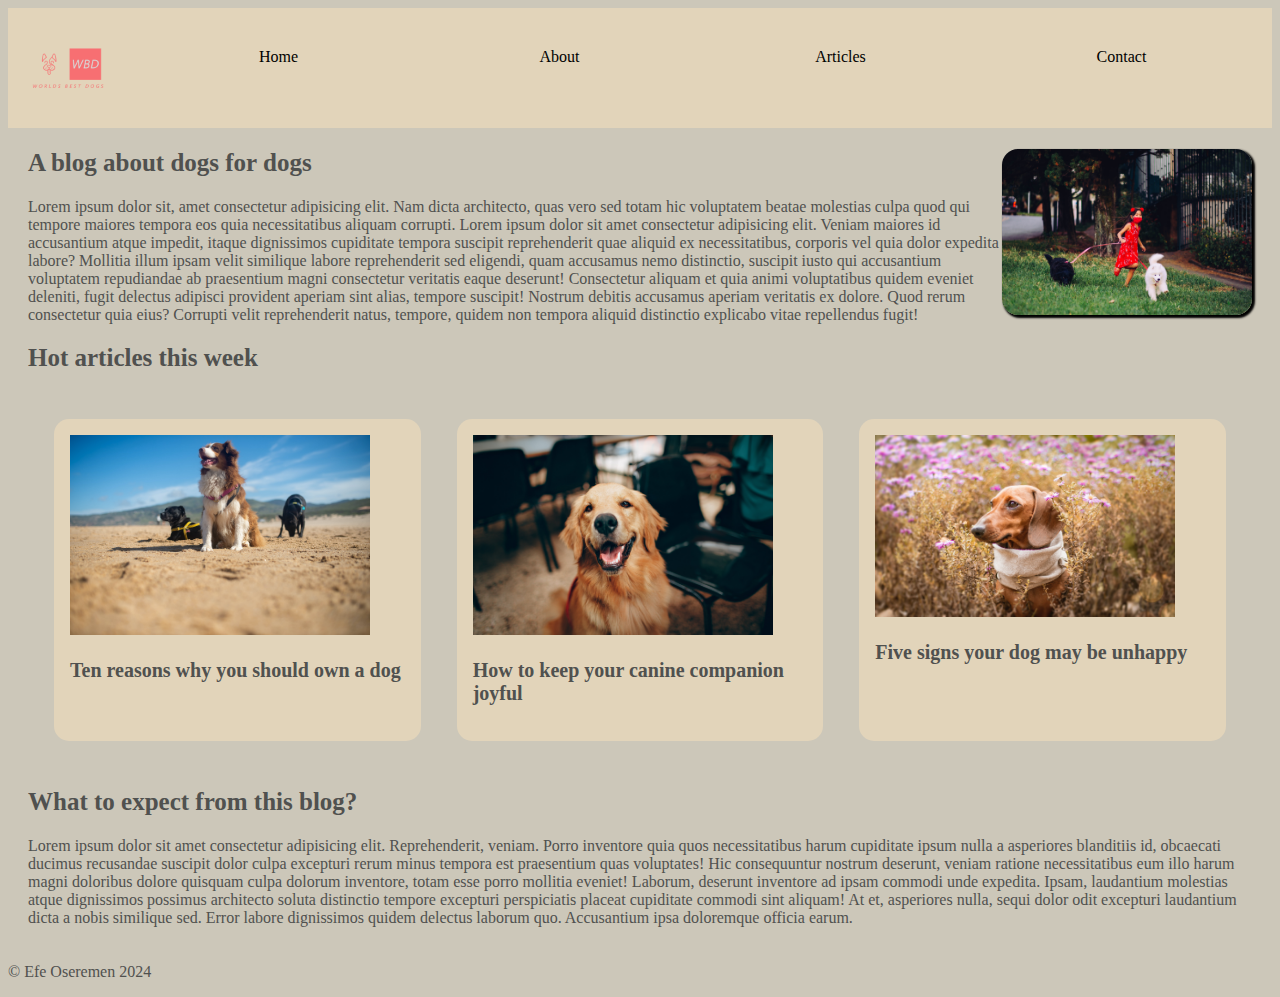
==== index.html @ 27143272 "frontend project" ====
<!DOCTYPE html>
<html lang="en">
<head>
    <meta charset="UTF-8">
    <meta name="viewport" content="width=device-width, initial-scale=1.0">
    <title>Worlds Best Dogs</title>
    <link rel="stylesheet" href="style.css">
</head>
<body>
    <header>
        <img src="img/logo.png" alt="logo">
        <nav>
            <ul>
                <li><a href="index.html">Home</a></li>
                <li><a href="about.html">About</a></li>
                <li><a href="#hot_articles">Articles</a></li>
                <li><a href="contact.html">Contact</a></li>
            </ul>
        </nav>
    </header>
     <!-- main layout -->
    <main>
        <div>
            <!-- first section -->
            <article id="first-section-article">
                <img src="img/pexels-helena-lopes-4453109.jpg" alt="girl with two dogs" class="girl-img">
                <h2> A blog about dogs for dogs</h2>
                <p>Lorem ipsum dolor sit, amet consectetur adipisicing elit. Nam dicta architecto, quas vero sed totam hic voluptatem beatae molestias culpa quod qui tempore maiores tempora eos quia necessitatibus aliquam corrupti. Lorem ipsum dolor sit amet consectetur adipisicing elit. Veniam maiores id accusantium atque impedit, itaque dignissimos cupiditate tempora suscipit reprehenderit quae aliquid ex necessitatibus, corporis vel quia dolor expedita labore? Mollitia illum ipsam velit similique labore reprehenderit sed eligendi, quam accusamus nemo distinctio, suscipit iusto qui accusantium voluptatem repudiandae ab praesentium magni consectetur veritatis eaque deserunt! Consectetur aliquam et quia animi voluptatibus quidem eveniet deleniti, fugit delectus adipisci provident aperiam sint alias, tempore suscipit! Nostrum debitis accusamus aperiam veritatis ex dolore. Quod rerum consectetur quia eius? Corrupti velit reprehenderit natus, tempore, quidem non tempora aliquid distinctio explicabo vitae repellendus fugit!</p>
            </article>
            <!-- grid section -->
            <article id="hot_articles">
                <h2> Hot articles this week</h2>
                <div id="container">
                    <section class="section-container">
                         <a href="ten.html">
                         <img src="img/pexels-kampus-production-8734472.jpg" alt="a dog" class="general-img">
                         <h3>Ten reasons why you should own a dog</h3>
                        </a>
                    </section>
                    <section class="section-container">
                        <a href="how.html">
                        <img src="img/pexels-goldenretriever.jpg" alt="a golden retriever" class="general-img">
                        <h3>How to keep your canine companion joyful</h3>
                        </a>
                    </section>
                    <section class="section-container">
                        <a href="#hot_articles">
                        <img src="img/pexels-dominika-roseclay-3104786.jpg" alt="a happy dog" class="general-img">
                        <h3>Five signs your dog may be unhappy</h3>
                        </a>
                    </section>
                </div>
            </article>
            <!-- last section -->
            <article>
                <h2>What to expect from this blog?</h2>
                    <p>Lorem ipsum dolor sit amet consectetur adipisicing elit. Reprehenderit, veniam. Porro inventore quia quos necessitatibus harum cupiditate ipsum nulla a asperiores blanditiis id, obcaecati ducimus recusandae suscipit dolor culpa excepturi rerum minus tempora est praesentium quas voluptates! Hic consequuntur nostrum deserunt, veniam ratione necessitatibus eum illo harum magni doloribus dolore quisquam culpa dolorum inventore, totam esse porro mollitia eveniet! Laborum, deserunt inventore ad ipsam commodi unde expedita. Ipsam, laudantium molestias atque dignissimos possimus architecto soluta distinctio tempore excepturi perspiciatis placeat cupiditate commodi sint aliquam! At et, asperiores nulla, sequi dolor odit excepturi laudantium dicta a nobis similique sed. Error labore dignissimos quidem delectus laborum quo. Accusantium ipsa doloremque officia earum.</p>
            </article>
        </div>
    </main>
    <footer><p>&copy; Efe Oseremen 2024</p></footer>
</body>
</html>
---- style.css ----
* {
    box-sizing: border-box;
    font-family:serif;
    color: #50514F;
    }
    
body{
    background-color: #CCC7B9;
}
body h1{
    font-size: 30px;
    font-weight:bold;
}
body h2{
    font-size: 25px;
    font-weight:bold;

}
body h3{
    font-size: 20px;
    font-weight:bold;
}
header{
    display: flex;
    align-items: center; 
    background-color: #E2D4BA;
    padding: 10px;
}
header img{
    width: 100px;
    height: 100px;
    margin-right: 20px;
}
header nav{
    display: flex;
    flex-grow: 1;
}
nav ul {
    display: flex;
    flex-grow: 1;
    justify-content: space-around;
    flex-direction: row;
    list-style: none;
    align-items: center;
    width: 100%; 
    margin: 0;
    padding: 0;
}
nav li {
    text-align: center;
    width:100px;
    height: 40px;
    /* background-color: #CCC7B9;
    box-shadow: 2px 2px 2px 1px black;
    border-radius: 1rem 1rem 1rem 1rem;
    padding:1rem; */


}
nav li:hover{
    transform:rotate(5deg);
}
nav a{
    color:black;
    text-decoration: none;
}


/* body-main */
main{
    border:5px;
    margin:20px;
    
}
.girl-img{ 
    max-width: 250px;
    float: right;
    box-shadow: 2px 2px 2px 1px black;
    border-radius: 1rem 1rem 1rem 1rem;
}

#container{
    display: grid;
    grid-template-columns: repeat(3,1fr);
    gap: 1rem;
    padding: 1rem 1rem 1rem 1rem;
}


.section-container{
    background-color:#E2D4BA;
    padding: 1rem 0 1rem 1rem;
    border-radius: 15px;
    color:black;
    margin: 10px;
}
.section-container:hover{
    transform: scale(1.1);
}
.section-container a{
    color: black;
    text-decoration: none;
}

.general-img{
    max-width: 300px;
}

footer{
    position:absolute;
}
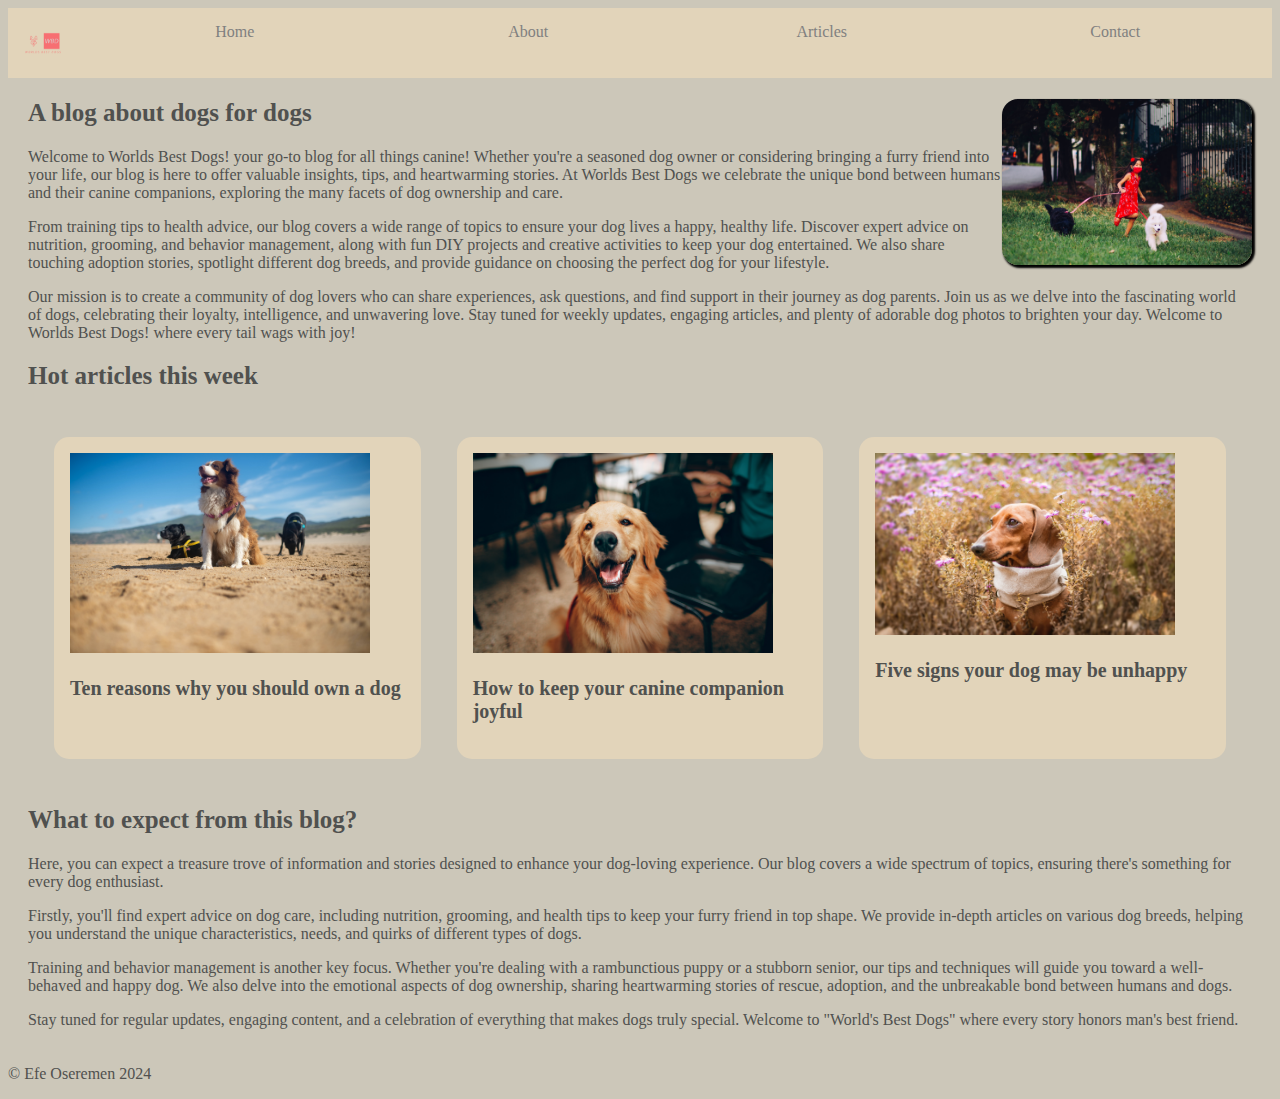
==== commit 7bed120b: "initial commit" ====
--- a/index.html
+++ b/index.html
@@ -24,8 +24,12 @@
             <!-- first section -->
             <article id="first-section-article">
                 <img src="img/pexels-helena-lopes-4453109.jpg" alt="girl with two dogs" class="girl-img">
-                <h2> A blog about dogs for dogs</h2>
-                <p>Lorem ipsum dolor sit, amet consectetur adipisicing elit. Nam dicta architecto, quas vero sed totam hic voluptatem beatae molestias culpa quod qui tempore maiores tempora eos quia necessitatibus aliquam corrupti. Lorem ipsum dolor sit amet consectetur adipisicing elit. Veniam maiores id accusantium atque impedit, itaque dignissimos cupiditate tempora suscipit reprehenderit quae aliquid ex necessitatibus, corporis vel quia dolor expedita labore? Mollitia illum ipsam velit similique labore reprehenderit sed eligendi, quam accusamus nemo distinctio, suscipit iusto qui accusantium voluptatem repudiandae ab praesentium magni consectetur veritatis eaque deserunt! Consectetur aliquam et quia animi voluptatibus quidem eveniet deleniti, fugit delectus adipisci provident aperiam sint alias, tempore suscipit! Nostrum debitis accusamus aperiam veritatis ex dolore. Quod rerum consectetur quia eius? Corrupti velit reprehenderit natus, tempore, quidem non tempora aliquid distinctio explicabo vitae repellendus fugit!</p>
+                <section id="box-section">
+                    <h2> A blog about dogs for dogs</h2>
+                    <p>Welcome to Worlds Best Dogs! your go-to blog for all things canine! Whether you're a seasoned dog owner or considering bringing a furry friend into your life, our blog is here to offer valuable insights, tips, and heartwarming stories. At Worlds Best Dogs we celebrate the unique bond between humans and their canine companions, exploring the many facets of dog ownership and care.</p>
+                    <p>From training tips to health advice, our blog covers a wide range of topics to ensure your dog lives a happy, healthy life. Discover expert advice on nutrition, grooming, and behavior management, along with fun DIY projects and creative activities to keep your dog entertained. We also share touching adoption stories, spotlight different dog breeds, and provide guidance on choosing the perfect dog for your lifestyle.</p>
+                    <p>Our mission is to create a community of dog lovers who can share experiences, ask questions, and find support in their journey as dog parents. Join us as we delve into the fascinating world of dogs, celebrating their loyalty, intelligence, and unwavering love. Stay tuned for weekly updates, engaging articles, and plenty of adorable dog photos to brighten your day. Welcome to Worlds Best Dogs! where every tail wags with joy!</p>
+                </section>
             </article>
             <!-- grid section -->
             <article id="hot_articles">
@@ -45,7 +49,7 @@
                     </section>
                     <section class="section-container">
                         <a href="#hot_articles">
-                        <img src="img/pexels-dominika-roseclay-3104786.jpg" alt="a happy dog" class="general-img">
+                        <img src="img/pexels-dominika-roseclay-3104786.jpg" alt="an unhappy dog" class="general-img">
                         <h3>Five signs your dog may be unhappy</h3>
                         </a>
                     </section>
@@ -54,7 +58,10 @@
             <!-- last section -->
             <article>
                 <h2>What to expect from this blog?</h2>
-                    <p>Lorem ipsum dolor sit amet consectetur adipisicing elit. Reprehenderit, veniam. Porro inventore quia quos necessitatibus harum cupiditate ipsum nulla a asperiores blanditiis id, obcaecati ducimus recusandae suscipit dolor culpa excepturi rerum minus tempora est praesentium quas voluptates! Hic consequuntur nostrum deserunt, veniam ratione necessitatibus eum illo harum magni doloribus dolore quisquam culpa dolorum inventore, totam esse porro mollitia eveniet! Laborum, deserunt inventore ad ipsam commodi unde expedita. Ipsam, laudantium molestias atque dignissimos possimus architecto soluta distinctio tempore excepturi perspiciatis placeat cupiditate commodi sint aliquam! At et, asperiores nulla, sequi dolor odit excepturi laudantium dicta a nobis similique sed. Error labore dignissimos quidem delectus laborum quo. Accusantium ipsa doloremque officia earum.</p>
+                <p>Here, you can expect a treasure trove of information and stories designed to enhance your dog-loving experience. Our blog covers a wide spectrum of topics, ensuring there's something for every dog enthusiast.</p>
+                <p>Firstly, you'll find expert advice on dog care, including nutrition, grooming, and health tips to keep your furry friend in top shape. We provide in-depth articles on various dog breeds, helping you understand the unique characteristics, needs, and quirks of different types of dogs.</p>
+                <p>Training and behavior management is another key focus. Whether you're dealing with a rambunctious puppy or a stubborn senior, our tips and techniques will guide you toward a well-behaved and happy dog. We also delve into the emotional aspects of dog ownership, sharing heartwarming stories of rescue, adoption, and the unbreakable bond between humans and dogs.</p>
+                <p>Stay tuned for regular updates, engaging content, and a celebration of everything that makes dogs truly special. Welcome to "World's Best Dogs" where every story honors man's best friend.</p>
             </article>
         </div>
     </main>
--- a/style.css
+++ b/style.css
@@ -27,8 +27,8 @@
     padding: 10px;
 }
 header img{
-    width: 100px;
-    height: 100px;
+    width: 50px;
+    height: 50px;
     margin-right: 20px;
 }
 header nav{
@@ -50,10 +50,7 @@
     text-align: center;
     width:100px;
     height: 40px;
-    /* background-color: #CCC7B9;
-    box-shadow: 2px 2px 2px 1px black;
-    border-radius: 1rem 1rem 1rem 1rem;
-    padding:1rem; */
+   
 
 
 }
@@ -61,7 +58,7 @@
     transform:rotate(5deg);
 }
 nav a{
-    color:black;
+    color:grey;
     text-decoration: none;
 }
 
@@ -72,6 +69,7 @@
     margin:20px;
     
 }
+
 .girl-img{ 
     max-width: 250px;
     float: right;
@@ -106,8 +104,71 @@
     max-width: 300px;
 }
 
+/* about page */
+#main-about{
+    display:flex;
+}
+
+#aside-bar{
+    box-shadow: 2px 2px 2px 2px;
+    border: 2px #E2D4BA;
+
+    margin-top: 50px;
+    height: 200px;
+    padding: 2px 2px 2px 2px;
+}  
+
+#main-about > #about-container{
+    flex: inherit;
+    padding:1rem;
+    margin: 1rem;
+}
+
+#about-container > #aside-bar{
+    display: flex;
+    flex: 5;  
+} 
+
+.article-img{
+    max-width: 250px;
+    box-shadow: 2px 2px 2px 1px black;
+    border-radius: 1rem 1rem 1rem 1rem;
+}
+#heading-desclaimer{
+    color:red;
+}
+
 footer{
     position:absolute;
 }
 
+/* media queries */
+@media screen and (max-width: 1000px) {
+    body{
+        box-sizing: absolute;
+        position: absolute;
+    }
+}
+@media screen and (max-width: 1000px) {
+    header{
+        flex-direction: column;
+    }
+}
 
+@media screen and (max-width: 1000px){
+    #container{
+        grid-template-columns: 1fr;
+    }
+}
+
+@media screen and (max-width: 1000px){
+    #box-section{
+        width: 400px;
+        height:auto;
+        margin:1px;
+        padding:0 1px 1px 1px;
+        border-radius: 1px; 
+    }
+    
+}
+
